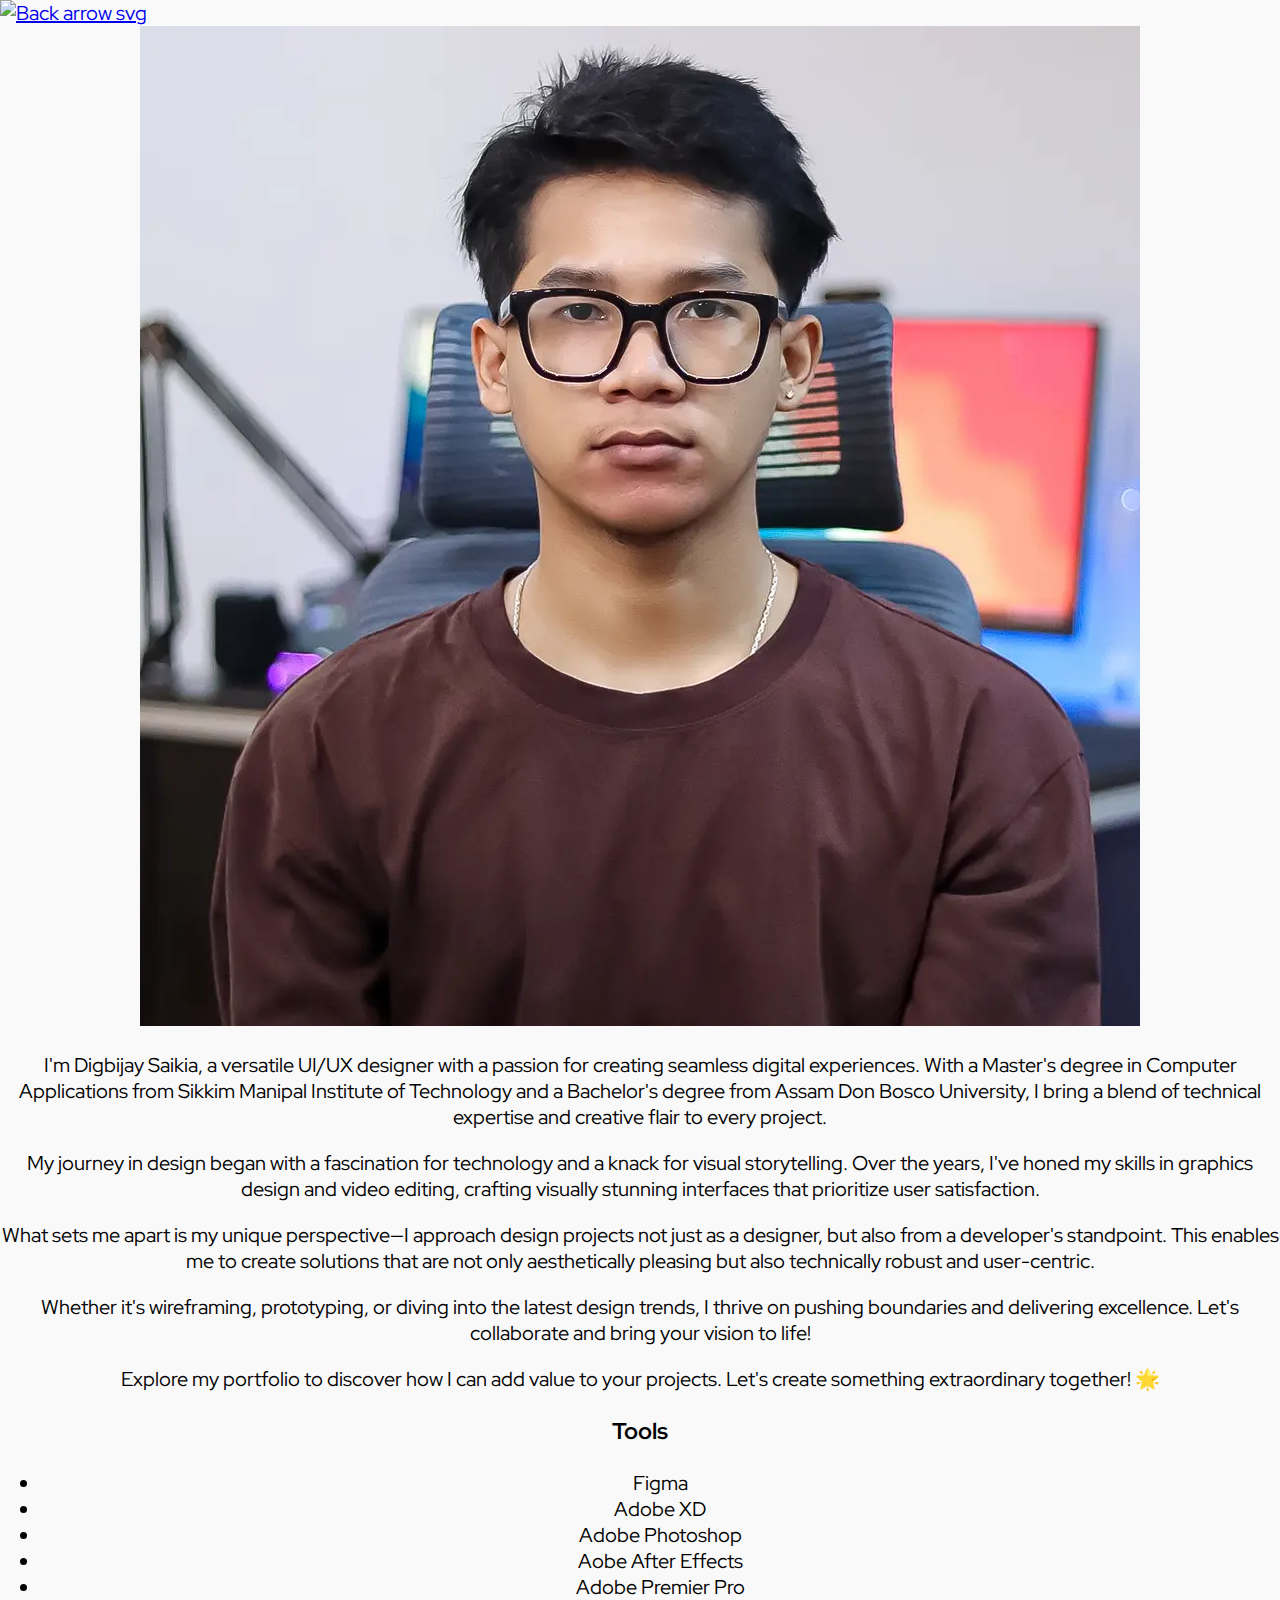
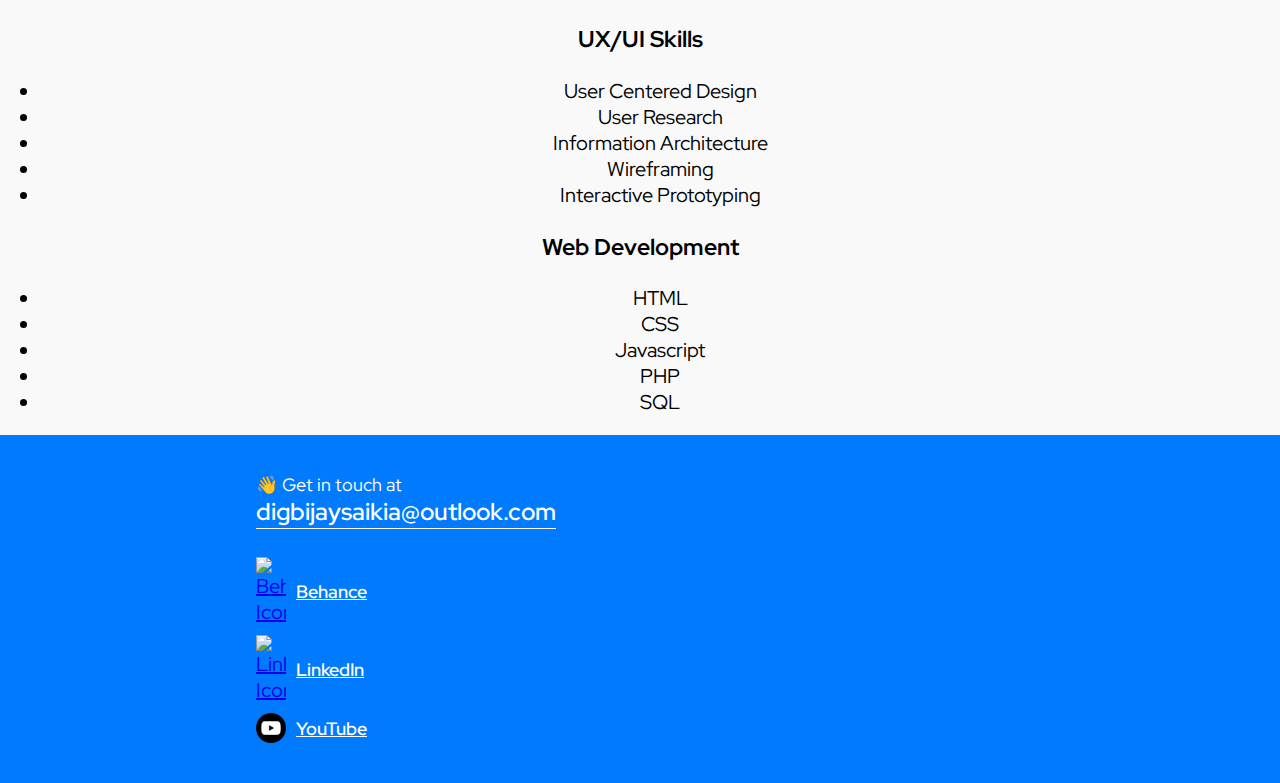
==== about.html @ 8d7de3a0 "profile update" ====
<!DOCTYPE html>
<html lang="en">
<head>
  <title>Digbijay Saikia</title>
  <meta name="description" content="Explore Digbijay Saikia's digital portfolio, a UI/UX designer with MCA, BCA degrees.">
  <meta charset="utf-8">
  <meta name="viewport" content="width=device-width, initial-scale=1.0">
  <meta property="og:image" content="img/meta-image-min.png">
  <link rel="icon" type="image/ico" href="icon.png" />
  <link rel="stylesheet" href="style.css">
  <link rel="preconnect" href="https://fonts.googleapis.com">
  <link rel="preconnect" href="https://fonts.gstatic.com" crossorigin>
  <link href="https://fonts.googleapis.com/css2?family=IBM+Plex+Mono:ital,wght@0,100;0,200;0,300;0,400;0,500;0,600;0,700;1,100;1,200;1,300;1,400;1,500;1,600;1,700&display=swap" rel="stylesheet">
  <link rel="preconnect" href="https://fonts.googleapis.com">
  <link rel="preconnect" href="https://fonts.gstatic.com" crossorigin>
  <link href="https://fonts.googleapis.com/css2?family=Red+Hat+Display:ital,wght@0,300..900;1,300..900&display=swap" rel="stylesheet">
</head>
<body>
    <div class="navbar">
        <!-- Back button -->
        <a class="back-btn" href="javascript:history.back()">
            <!-- You can use an icon for the back arrow here -->
            <img src="img/bak-arrow.svg" alt="Back arrow svg" class="back-arrow">
        </a>
    </div>
    <div align="center">
        <div class="about-me">
                    <div class="pic-container">
                        <img src="img/digbijay.webp" alt="Digbijay Photo" class="about-img">
                    </div>
                    <div class="about-text">
                        <p class="intro">I'm Digbijay Saikia, a versatile UI/UX designer with a passion for creating seamless digital experiences. With a Master's degree in Computer Applications from Sikkim Manipal Institute of Technology and a Bachelor's degree from Assam Don Bosco University, I bring a blend of technical expertise and creative flair to every project.</p>
                        <p class="intro">My journey in design began with a fascination for technology and a knack for visual storytelling. Over the years, I've honed my skills in graphics design and video editing, crafting visually stunning interfaces that prioritize user satisfaction.</p>
                        <p class="perspective">What sets me apart is my unique perspective—I approach design projects not just as a designer, but also from a developer's standpoint. This enables me to create solutions that are not only aesthetically pleasing but also technically robust and user-centric.</p>
                        <p class="thriving">Whether it's wireframing, prototyping, or diving into the latest design trends, I thrive on pushing boundaries and delivering excellence. Let's collaborate and bring your vision to life!</p>
                        <p class="explore">Explore my portfolio to discover how I can add value to your projects. Let's create something extraordinary together! 🌟</p>
                    </div>
                
        </div>
        
        <!-- Skills Section -->
        <div class="skills">
            <div class="skills-columns">
                <!-- Tools Column -->
                <div class="skills-column">
                    <h3>Tools</h3>
                    <ul>
                        <li>Figma</li>
                        <li>Adobe XD</li>
                        <li>Adobe Photoshop</li>
                        <li>Aobe After Effects</li>
                        <li>Adobe Premier Pro</li>
                        <!-- Add more tool skills as needed -->
                    </ul>
                </div>
                <!-- UX/UI Column -->
                <div class="skills-column">
                    <h3>UX/UI Skills</h3>
                    <ul>
                        <li>User Centered Design</li>
                        <li>User Research</li>
                        <li>Information Architecture</li>
                        <li>Wireframing</li>
                        <li>Interactive Prototyping</li>
                        <!-- Add more UX/UI skills as needed -->
                    </ul>
                </div>
                <!-- Coding Column -->
                <div class="skills-column">
                    <h3>Web Development</h3>
                    <ul>
                        <li>HTML</li>
                        <li>CSS</li>
                        <li>Javascript</li>
                        <li>PHP</li>
                        <li>SQL</li>
                        <!-- Add more coding skills as needed -->
                    </ul>
                </div>
            </div>
        </div>
        <!-- End of Skills Section -->

          <!-- Footer Section -->
            <footer class="footer" id="footer">
                <div class="footer-content">
                    <div class="getintouch">
                        <p class="footer-text">👋 Get in touch at</p>
                        <p class="footer-email">digbijaysaikia@outlook.com</p>
                    </div>
                    <div class="social-links">
                        <a href="https://www.behance.net/digbijaysaikia" target="_blank" class="social-link">
                            <img src="img/behance.png" alt="Behance Icon" class="footer-icon">
                            <span class="social-title">Behance</span>
                        </a>
                        <a href="https://www.linkedin.com/in/digbijay-saikia/" target="_blank" class="social-link">
                            <img src="img/linkedin.png" alt="LinkedIn Icon" class="footer-icon">
                            <span class="social-title">LinkedIn</span>
                        </a>
                        <a href="https://www.youtube.com/channel/UCapinH5QNPvmEkA_iqVVKfg" target="_blank" class="social-link">
                            <img src="img/youtube.png" alt="YouTube Icon" class="footer-icon">
                            <span class="social-title">YouTube</span>
                        </a>
                    </div>
                </div>
            </footer>
            <!-- End of Footer Section -->
    </div>   
</body>
</html>
---- style.css ----
body { 
  height: 100%;
  align-items: center;
  justify-content: center;
  margin: 0;
  background: #F9F9F9;
  font-size: 20px;
  font-family: "Red Hat Display", sans-serif;
  letter-spacing: 0px;
  cursor: url('img/custom-cursor.png'), auto;
}
.hello {
  font-family: "Red Hat Display", sans-serif;
  font-weight: 500;
  text-align: center;
  font-size: 58px;
  margin: 0;
  pointer-events: none;
  cursor: url('img/custom-cursor.png'), auto;
}
@media only screen and (max-width: 1024px) {
  .hello {
      font-size: 48px;
  }
}
@media only screen and (max-width: 470px) {
  .hello {
      font-size: 36px;
  }
}
.uiux {
  font-family: "Red Hat Display", sans-serif;
  text-align: center;
  font-size: 20px;
  color: #5B5B5B;
  margin-left: 20%;
  margin-right: 20%;
  margin-top: 10px;
  margin-bottom: 0;
}
@media only screen and (max-width: 1024px) {
  .uiux {
      font-size: 18px;
      margin-left: 8%;
      margin-right: 8%;
  }
}
@media only screen and (max-width: 470px) {
  .uiux {
      font-size: 18px;
      margin-left: 4%;
      margin-right: 4%;
  }
}

.dwnldbtn {
  display: flex;
  padding: 16.612px 20.764px;
  justify-content: center;
  align-items: center;
  gap: 8.306px;
  border-radius: 12px;
  background-color: #C8E2FF;
  font-family: "Red Hat Display", sans-serif;
  font-size: 1vw;
  font-weight: 500;
  text-decoration: none; /* Remove underline from the link */
  color: #007AFF;
  transition: background-color 0.3s ease, box-shadow 0.3s ease, transform 0.3s ease; /* Smooth transition for background, box-shadow, and scaling */
  box-shadow: 0 4px 8px rgba(0, 0, 0, 0); /* Initial box-shadow */
}

.dwnldbtn:hover {
  background-color: #A9D6FF; /* Lighter blue background on hover */
  box-shadow: 0 8px 16px rgba(0, 0, 0, 0.1); /* Add a subtle shadow on hover */
  transform: scale(1.02); /* Slightly scale up the button */
}

.dwnldbtn:active {
  background-color: #007AFF; /* Darker blue when the button is clicked */
  box-shadow: 0 2px 4px rgba(0, 0, 0, 0.1); /* Reduced shadow on click */
  transform: scale(0.95); /* Slightly scale down the button */
}
@media only screen and (max-width: 1024px) {
  .dwnldbtn {
      font-size: 2vw;
  }
}
@media only screen and (max-width: 470px) {
  .dwnldbtn {
      font-size: 4vw;
  }
}
.divbtn {
  height: fit-content;
  width: fit-content;
  padding: 20px;
}
.one-section {
  display: inline-flex;
  flex-direction: column;
  align-items: center;
  gap: 30px;
  padding-bottom: 20vh;
  padding-top: 30vh;
}
@media only screen and (max-width: 1024px) {
  .one-section {
    padding-bottom: 30px;
    padding-top: 12vh;
}
}
@media only screen and (max-width: 470px) {
  .one-section {
    padding-bottom: 30px;
    padding-top: 18vh;
}
}
.downloadsvg {
  width: 1.2vw;
  height: 1.2vw;
}
@media only screen and (max-width: 1024px) {
  .downloadsvg {
      width: 2.5vw;
      height: 2.5vw;
  }
}
@media only screen and (max-width: 470px) {
  .downloadsvg {
      width: 5vw;
      height: 5vw;
  }
}

.memoji-container {
  position: relative;
}

.quicknav-img {
  position: absolute;
  top: -110px; /* Adjust this value as needed */
  left: 20%;
  transform: translateX(-50%);
  z-index: 1; /* Ensure it's above the cartoon image */
}
.memoji-box
{
  display: flex;
  width: 140px;
  height: 140px;
  justify-content: center;
  align-items: center;
  border-radius: 104.952px;
  border: 10px solid #D3D3D3;
}

.cartoon-img {
  width: 83px;
  height: 111px;
  flex-shrink: 0;
}
/* Style for the qnav button */
.qnav {
  position: absolute;
  top: 0;
  right: 0;
  transform: translate(35%, -50%);
  width: 60px;
  height: 60px;
  cursor: pointer;
  border-radius: 50%;
  border: none; /* Remove the border */
  background: none; /* Remove any background */
  z-index: 10; /* Ensure it is above other elements */
}

/* Position the qnav and work buttons */
.qnav {
  position: absolute;
  top: 0;
  right: 0;
  transform: translate(35%, -50%);
  width: 60px;
  height: 60px;
  cursor: pointer;
  border-radius: 50%;
  border: none; /* Remove the border */
  background: none; /* Remove any background */
  z-index: 11; /* Ensure it is above other elements */
}

.work {
  display: flex;
  justify-content: center;
  align-items: center;
  position: absolute;
  top: 0;
  right: 0;
  transform: translate(35%, -50%); /* Adjusted transform */
  width: 60px;
  height: 60px;
  cursor: pointer;
  border-radius: 50%;
  border: none; /* Remove the border */
  background: none; /* Remove any background */
  z-index: 10; /* Ensure it is above other elements */
}

.about {
  display: flex;
  justify-content: center;
  align-items: center;
  position: absolute;
  top: 0;
  right: 0;
  transform: translate(35%, -50%); /* Adjusted transform */
  width: 60px;
  height: 60px;
  cursor: pointer;
  border-radius: 50%;
  border: none; /* Remove the border */
  background: none; /* Remove any background */
  z-index: 10; /* Ensure it is above other elements */
}

.education {
  display: flex;
  justify-content: center;
  align-items: center;
  position: absolute;
  top: 0;
  right: 0;
  transform: translate(35%, -50%); /* Adjusted transform */
  width: 60px;
  height: 60px;
  cursor: pointer;
  border-radius: 50%;
  border: none; /* Remove the border */
  background: none; /* Remove any background */
  z-index: 10; /* Ensure it is above other elements */
}

/* Position the SVG directly on top of the qnav button */
.qnav svg {
  position: absolute;
  top: 0;
  left: 0;
  width: 100%;
  height: 100%;
}

.about, .work, .education {
  display: flex;
  justify-content: center;
  align-items: center;
  position: absolute;
  top: 0;
  right: 0;
  transform: translate(35%, -50%);
  width: 60px;
  height: 60px;
  cursor: pointer;
  border-radius: 50%;
  border: none;
  background: none;
  z-index: 10;
  transition: transform 0.3s ease; /* Add transition for smooth animation */
}

.work img, .about img, .education img {
  border-radius: 50%;
  transition: transform 0.3s ease; /* Add transition for smooth animation */
}

.work:hover img, .about:hover img, .education:hover img {
  box-shadow: 0 0px 8px rgba(0, 0, 0, 0.1); /* Add a subtle shadow on hover */
  transform: scale(1.05); /* Scale up on hover */
}

.about.active {
  transform: translate(35px, -100px);
}

.work.active {
  transform: translate(90px, -50px);
}

.education.active {
  transform: translate(70px, 20px);
}


/* Original CSS styles for the profile section */
#profile {
  display: flex;
  justify-content: center;
  align-items: center;
  flex-direction: column;
  padding: 50px 0;
}

.section__pic-container {
  margin-bottom: 20px;
}

.section__pic-container img {
  width: 200px;
  height: 200px;
  border-radius: 50%;
  object-fit: cover;
}

.section__text {
  text-align: center;
}

.section__text__p1 {
  margin-bottom: 10px;
}

.title {
  margin: 0;
  font-size: 2.5rem;
}

.section__text__p2 {
  margin-top: 10px;
  margin-bottom: 20px;
}

.btn-container {
  margin-bottom: 20px;
}

.btn {
  padding: 10px 20px;
  margin: 0 10px;
  border: none;
  border-radius: 5px;
  cursor: pointer;
  font-size: 1rem;
}

.icon {
  width: 40px;
  height: 40px;
  margin: 0 10px;
  cursor: pointer;
}

/* Media queries for responsiveness */

/* For smaller screens */
@media only screen and (max-width: 768px) {
  .section__pic-container img {
    width: 150px;
    height: 150px;
  }

  .title {
    font-size: 2rem;
  }

  .btn {
    padding: 8px 16px;
    font-size: 0.9rem;
  }
}

/* For even smaller screens */
@media only screen and (max-width: 480px) {
  .section__pic-container img {
    width: 120px;
    height: 120px;
  }

  .title {
    font-size: 1.5rem;
  }

  .btn {
    padding: 6px 12px;
    font-size: 0.8rem;
  }
}

/* Projects Section */
.projects-section {
  text-align: center;
  padding-top: 30px;
  padding-bottom: 20vh;
  padding-left: 0;
  padding-right: 0;
}
@media only screen and (max-width: 1024px) {
  .projects-section{
    padding-bottom: 60px;
}
}
@media only screen and (max-width: 470px) {
  .projects-section {
    padding-bottom: 60px;
  }
}
.projects-section .recent {
  font-family: "Red Hat Display", sans-serif;
  font-weight: 400;
  text-align: center;
  font-size: 20px;
  color: #5B5B5B;
  margin-left: 20%;
  margin-right: 20%;
  margin-top: 10px;
  margin-bottom: 0;
}

.projects-section .myproject {
  font-family: "Red Hat Display", sans-serif;
  font-weight: 600;
  text-align: center;
  font-size: 48px;
  margin: 0;
  margin-top: 0px;
  pointer-events: none;
}

.projects-container {
  display: grid;
  grid-template-columns: repeat(2, minmax(300px, 1fr));
  gap: 40px;
  justify-content: center;
  align-items: center;
  margin: 0 auto;
  padding-top: 40px;
  margin-left: 20%;
  margin-right: 20%;
}


.project-card {
  background: none;
  overflow: hidden;
  max-width: 100%;
  text-align: left;
}

.project-img {
  width: 100%;
  height: auto;
}

.project-info {
  padding: 10px;
  padding-left: 0;
  padding-right: 0;
}

.project-info h3 {
  font-family: "Red Hat Display", sans-serif;
  font-size: 20px;
  font-weight: 500;
  margin: 0;
}

.project-details {
  display: flex;
  width: 100%;
  justify-content: space-between;
  align-items: center;
}

.project-details span {
  font-family: "Red Hat Display", sans-serif;
  font-size: 1.5vh;
  font-weight: 600;
  color: #000000;
}

.year,
.type {
  vertical-align: middle;
  padding: 6px 20px;
  justify-content: center;
  border-radius: 20px;
  border: 0.13em solid rgba(116, 126, 138, .7); 
  box-sizing: border-box;
}

@media only screen and (max-width: 1024px) {
  .projects-section .myproject {
    font-size: 36px;
  }
  .projects-section .recent {
    font-size: 18px;
    margin-left: 8%;
    margin-right: 8%;
  }
  .projects-container{
    grid-template-columns: repeat(2, minmax(300px, 1fr));
    margin-left: 4%;
    margin-right: 4%;
    padding-top: 30px;
  }
  .work:hover img, .about:hover img, .education:hover img {
    box-shadow: 0 0px 0px rgba(0, 0, 0, 0); /* reset */
    transform: scale(1.0); /* reset */
  }
  .project-details span {
    font-size: 13px;
  }
  .project-info h3 {
    font-family: "Red Hat Display", sans-serif;
    font-size: 18px;
    margin: 0;
  }
}

@media only screen and (max-width: 470px) {
  .projects-section .myproject {
    font-size: 32px;
  }
  .projects-section .recent {
    font-size: 18px;
    margin-left: 16px;
    margin-right: 16px;
  }
  .projects-container{
    grid-template-columns: repeat(auto-fit, minmax(300px, 1fr));
    margin-left: 4%;
    margin-right: 4%;
    padding-top: 30px;
  }
  .work:hover img, .about:hover img, .education:hover img {
    box-shadow: 0 0px 0px rgba(0, 0, 0, 0); /* reset */
    transform: scale(1.0); /* reset */
  }
  .project-details span {
    font-size: 10px;
  }
  .project-info h3 {
    font-size: 18px;
  }
}


/* Contact Me Section */
.contact-me {
  text-align: center;
  padding-top: 5%;
}

.contact-me .recent {
  font-family: "Red Hat Display", sans-serif;
  font-weight: 400;
  text-align: center;
  font-size: 20px;
  color: #5B5B5B;
  margin-left: 20%;
  margin-right: 20%;
  margin-top: 10px;
  margin-bottom: 0;
}

.contact-me .myproject {
  font-family: "Red Hat Display", sans-serif;
  font-weight: 600;
  text-align: center;
  font-size: 48px;
  margin: 0;
  margin-top: 0px;
  pointer-events: none;
}


/* Footer Section */
.footer {
  background-color: #007AFF;
  color: #ffffff;
  padding: 20px 0;
  margin-top: 0; /* Changed margin-top to 0 */
  text-align: left;
}

.footer-content {
  display: flex;
  flex-direction: column;
  align-items: flex-start;
  margin-left: 20%;
  margin-right: 20%; /* Added margin-right to create space on both sides */
}

@media only screen and (max-width: 1024px) {
  .footer-content{
    margin-left: 4%;
    margin-right: 4%;
}
}
@media only screen and (max-width: 470px) {
  .footer-content{
    margin-left: 4%;
    margin-right: 4%;
  }
}

.footer-text {
  margin-bottom: 0px;
  font-size: 18px;
  font-weight: 400;
}

.footer-email {
  margin-bottom: 30px;
  margin-top: 0;
  font-size: 24px;
  font-weight: 600;
  text-decoration: underline;
  text-decoration-thickness: 1px; /* Adjust the thickness of the underline */
  text-underline-offset: 8px; /* Create a gap between text and underline */
}

.social-links {
  display: flex;
  flex-direction: column;
  margin-bottom: 10px;
}

.social-link {
  display: flex;
  align-items: center;
  margin-bottom: 10px;
}

.footer-icon {
  width: 30px;
  margin-right: 10px;
}

.social-title {
  color: white;
  font-size: 18px;
  font-weight: 600;
  text-decoration: underline;
}

@media only screen and (max-width: 1024px) {
  .social-title{
    font-size: 16px;
}
.footer-text {
  font-size: 16px;
}
}
@media only screen and (max-width: 470px) {
  .social-title{
    font-size: 16px;
  }
  .footer-text {
    font-size: 16px;
  }
}
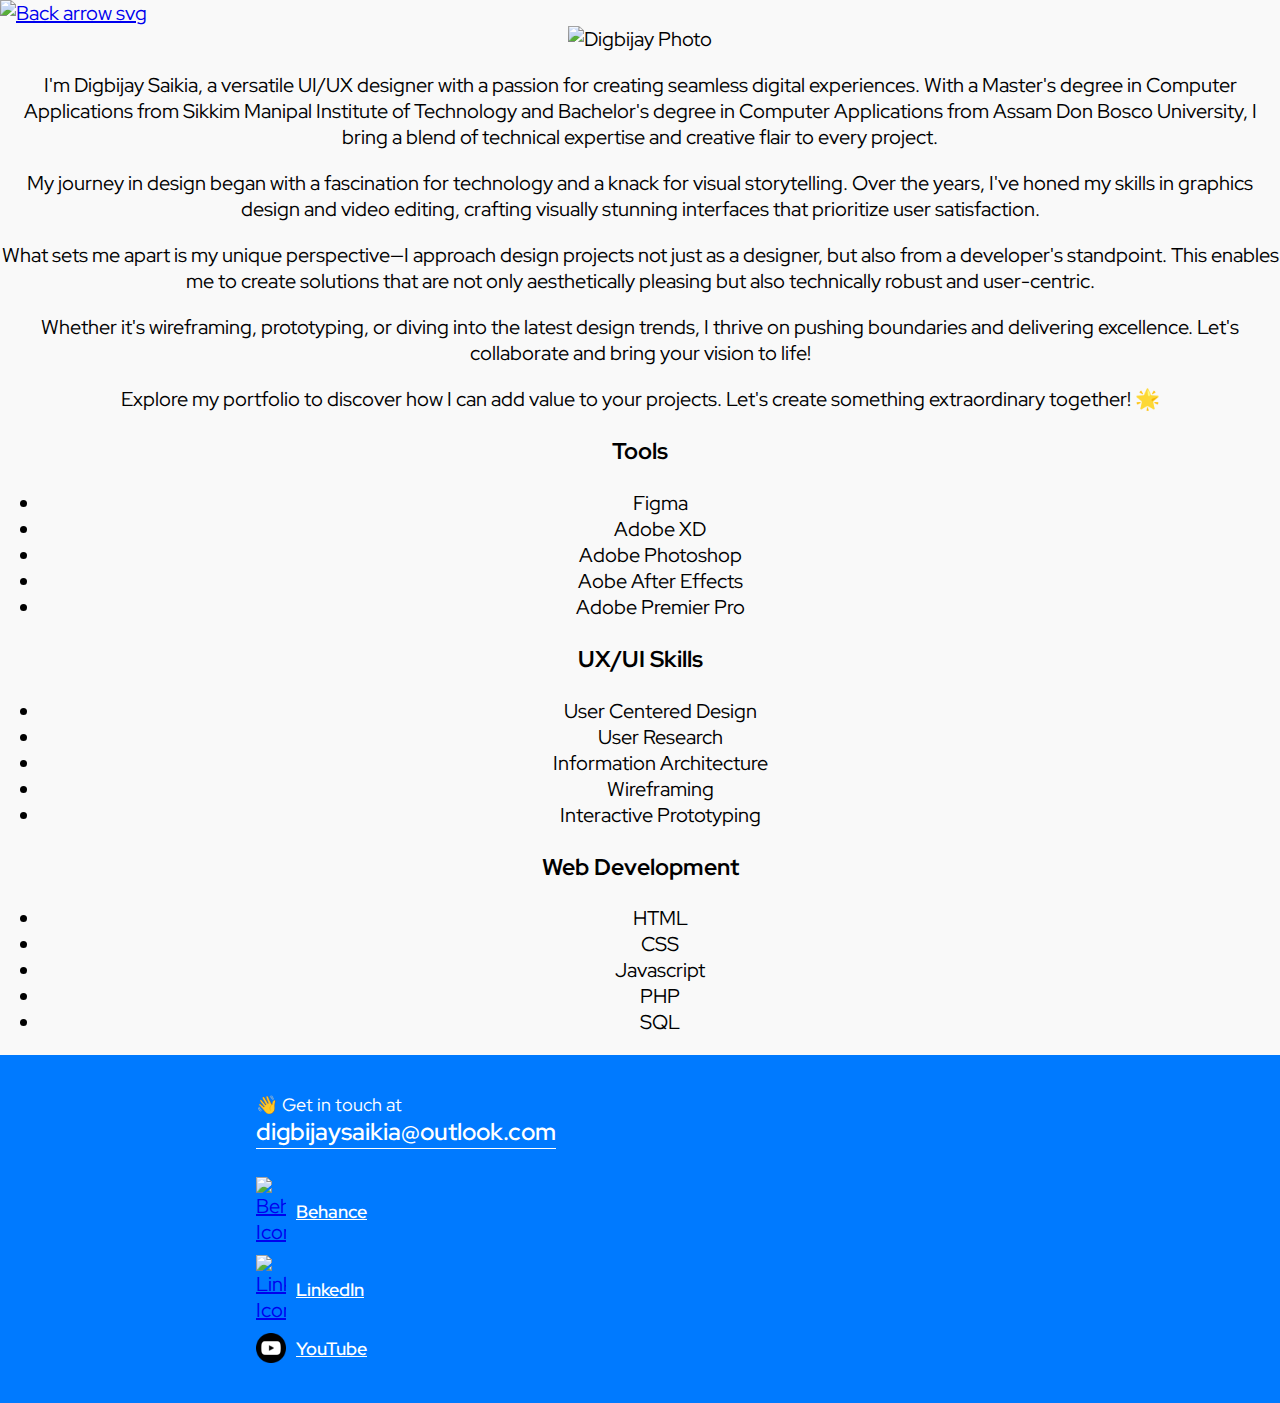
==== commit 9c78dc5a: "title update" ====
--- a/about.html
+++ b/about.html
@@ -1,7 +1,7 @@
 <!DOCTYPE html>
 <html lang="en">
 <head>
-  <title>Digbijay Saikia</title>
+  <title>About Digbijay Saikia - UI/UX Designer</title>
   <meta name="description" content="Explore Digbijay Saikia's digital portfolio, a UI/UX designer with MCA, BCA degrees.">
   <meta charset="utf-8">
   <meta name="viewport" content="width=device-width, initial-scale=1.0">
@@ -18,7 +18,7 @@
 <body>
     <div class="navbar">
         <!-- Back button -->
-        <a class="back-btn" href="javascript:history.back()">
+        <a class="back-btn" href="index.html">
             <!-- You can use an icon for the back arrow here -->
             <img src="img/bak-arrow.svg" alt="Back arrow svg" class="back-arrow">
         </a>
@@ -26,10 +26,10 @@
     <div align="center">
         <div class="about-me">
                     <div class="pic-container">
-                        <img src="img/digbijay.webp" alt="Digbijay Photo" class="about-img">
+                        <img src="img/digbijay.jpg" alt="Digbijay Photo" class="about-img">
                     </div>
                     <div class="about-text">
-                        <p class="intro">I'm Digbijay Saikia, a versatile UI/UX designer with a passion for creating seamless digital experiences. With a Master's degree in Computer Applications from Sikkim Manipal Institute of Technology and a Bachelor's degree from Assam Don Bosco University, I bring a blend of technical expertise and creative flair to every project.</p>
+                        <p class="intro">I'm Digbijay Saikia, a versatile UI/UX designer with a passion for creating seamless digital experiences. With a Master's degree in Computer Applications from Sikkim Manipal Institute of Technology and Bachelor's degree in Computer Applications from Assam Don Bosco University, I bring a blend of technical expertise and creative flair to every project.</p>
                         <p class="intro">My journey in design began with a fascination for technology and a knack for visual storytelling. Over the years, I've honed my skills in graphics design and video editing, crafting visually stunning interfaces that prioritize user satisfaction.</p>
                         <p class="perspective">What sets me apart is my unique perspective—I approach design projects not just as a designer, but also from a developer's standpoint. This enables me to create solutions that are not only aesthetically pleasing but also technically robust and user-centric.</p>
                         <p class="thriving">Whether it's wireframing, prototyping, or diving into the latest design trends, I thrive on pushing boundaries and delivering excellence. Let's collaborate and bring your vision to life!</p>
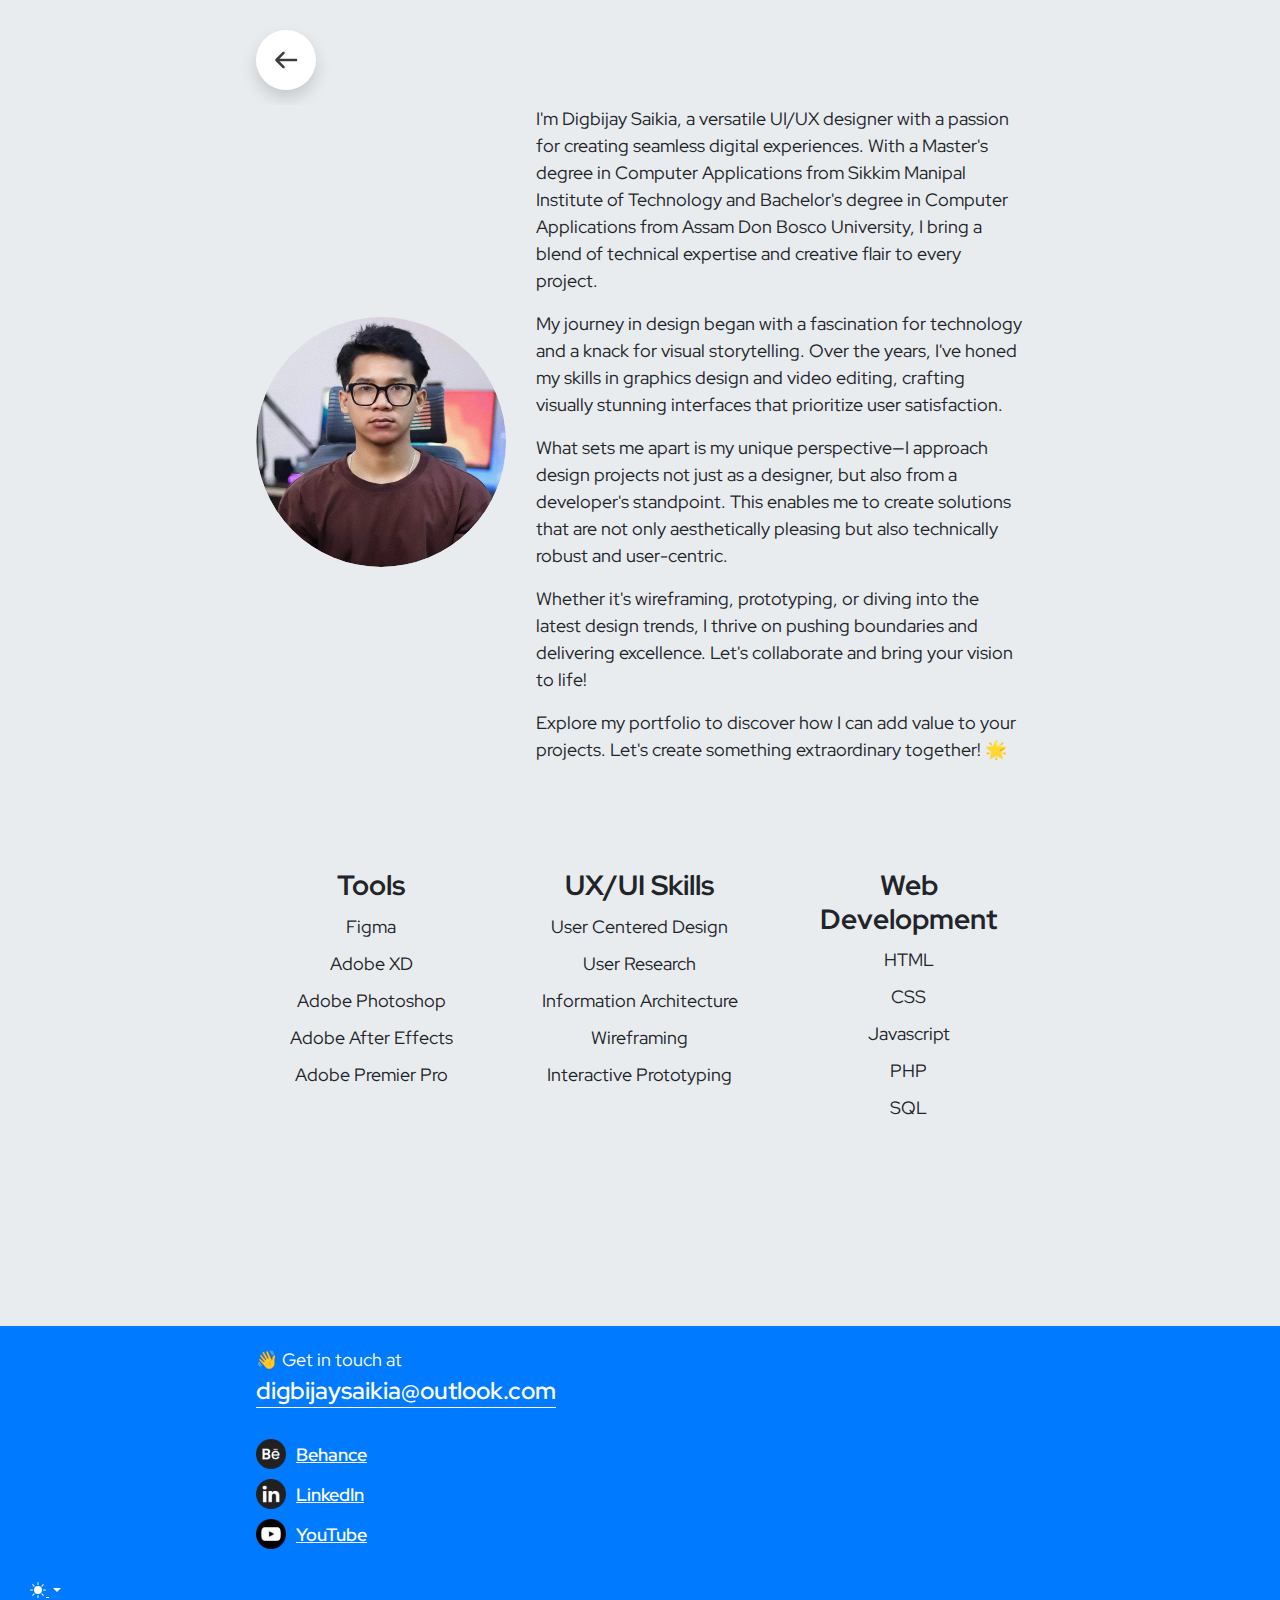
==== commit a90d419e: "Add files via upload" ====
--- a/about.html
+++ b/about.html
@@ -1,110 +1,204 @@
 <!DOCTYPE html>
-<html lang="en">
-<head>
-  <title>About Digbijay Saikia - UI/UX Designer</title>
-  <meta name="description" content="Explore Digbijay Saikia's digital portfolio, a UI/UX designer with MCA, BCA degrees.">
-  <meta charset="utf-8">
-  <meta name="viewport" content="width=device-width, initial-scale=1.0">
-  <meta property="og:image" content="img/meta-image-min.png">
-  <link rel="icon" type="image/ico" href="icon.png" />
-  <link rel="stylesheet" href="style.css">
-  <link rel="preconnect" href="https://fonts.googleapis.com">
-  <link rel="preconnect" href="https://fonts.gstatic.com" crossorigin>
-  <link href="https://fonts.googleapis.com/css2?family=IBM+Plex+Mono:ital,wght@0,100;0,200;0,300;0,400;0,500;0,600;0,700;1,100;1,200;1,300;1,400;1,500;1,600;1,700&display=swap" rel="stylesheet">
-  <link rel="preconnect" href="https://fonts.googleapis.com">
-  <link rel="preconnect" href="https://fonts.gstatic.com" crossorigin>
-  <link href="https://fonts.googleapis.com/css2?family=Red+Hat+Display:ital,wght@0,300..900;1,300..900&display=swap" rel="stylesheet">
-</head>
-<body>
-    <div class="navbar">
-        <!-- Back button -->
-        <a class="back-btn" href="index.html">
-            <!-- You can use an icon for the back arrow here -->
-            <img src="img/bak-arrow.svg" alt="Back arrow svg" class="back-arrow">
-        </a>
-    </div>
-    <div align="center">
-        <div class="about-me">
-                    <div class="pic-container">
-                        <img src="img/digbijay.jpg" alt="Digbijay Photo" class="about-img">
-                    </div>
-                    <div class="about-text">
-                        <p class="intro">I'm Digbijay Saikia, a versatile UI/UX designer with a passion for creating seamless digital experiences. With a Master's degree in Computer Applications from Sikkim Manipal Institute of Technology and Bachelor's degree in Computer Applications from Assam Don Bosco University, I bring a blend of technical expertise and creative flair to every project.</p>
-                        <p class="intro">My journey in design began with a fascination for technology and a knack for visual storytelling. Over the years, I've honed my skills in graphics design and video editing, crafting visually stunning interfaces that prioritize user satisfaction.</p>
-                        <p class="perspective">What sets me apart is my unique perspective—I approach design projects not just as a designer, but also from a developer's standpoint. This enables me to create solutions that are not only aesthetically pleasing but also technically robust and user-centric.</p>
-                        <p class="thriving">Whether it's wireframing, prototyping, or diving into the latest design trends, I thrive on pushing boundaries and delivering excellence. Let's collaborate and bring your vision to life!</p>
-                        <p class="explore">Explore my portfolio to discover how I can add value to your projects. Let's create something extraordinary together! 🌟</p>
-                    </div>
-                
+<html data-bs-theme="auto" lang="en">
+    <head>
+        <meta charset="utf-8">
+        <meta name="viewport" content="width=device-width, initial-scale=1.0, shrink-to-fit=no">
+        <title>About Me - Digbijay Saikia</title>
+        <!-- Set cache-control headers for HTML assets -->
+        <meta http-equiv="Cache-Control" content="max-age=604800, must-revalidate">
+<meta http-equiv="Pragma" content="cache">
+<meta http-equiv="Expires" content="604800">
+        <link rel="canonical" href="https://digbijaysaikia.in/about.html">
+        <meta property="og:url" content="https://digbijaysaikia.in/about.html">
+        <meta property="og:type" content="website">
+        <meta property="og:image" content="https://digbijaysaikia.in/assets/img/meta-image-min.webp">
+        <meta name="description" content="I'm Digbijay Saikia, a versatile UI/UX designer with a passion for creating seamless digital experiences. With a Master's degree in Computer Applications from Sikkim Manipal Institute of Technology and Bachelor's degree in Computer Applications from Assam Don Bosco University, I bring a blend of technical expertise and creative flair to every project.">
+        <script>
+        (function() {
+
+            // JavaScript snippet handling Dark/Light mode switching
+
+            const getStoredTheme = () => localStorage.getItem('theme');
+            const setStoredTheme = theme => localStorage.setItem('theme', theme);
+            const forcedTheme = document.documentElement.getAttribute('data-bss-forced-theme');
+
+            const getPreferredTheme = () => {
+
+                if (forcedTheme) return forcedTheme;
+
+                const storedTheme = getStoredTheme();
+                if (storedTheme) {
+                    return storedTheme;
+                }
+
+                const pageTheme = document.documentElement.getAttribute('data-bs-theme');
+
+                if (pageTheme) {
+                    return pageTheme;
+                }
+
+                return window.matchMedia('(prefers-color-scheme: dark)').matches ? 'dark' : 'light';
+            }
+
+            const setTheme = theme => {
+                if (theme === 'auto' && window.matchMedia('(prefers-color-scheme: dark)').matches) {
+                    document.documentElement.setAttribute('data-bs-theme', 'dark');
+                } else {
+                    document.documentElement.setAttribute('data-bs-theme', theme);
+                }
+            }
+
+            setTheme(getPreferredTheme());
+
+            const showActiveTheme = (theme, focus = false) => {
+                const themeSwitchers = [].slice.call(document.querySelectorAll('.theme-switcher'));
+
+                if (!themeSwitchers.length) return;
+
+                document.querySelectorAll('[data-bs-theme-value]').forEach(element => {
+                    element.classList.remove('active');
+                    element.setAttribute('aria-pressed', 'false');
+                });
+
+                for (const themeSwitcher of themeSwitchers) {
+
+                    const btnToActivate = themeSwitcher.querySelector('[data-bs-theme-value="' + theme + '"]');
+
+                    if (btnToActivate) {
+                        btnToActivate.classList.add('active');
+                        btnToActivate.setAttribute('aria-pressed', 'true');
+                    }
+                }
+            }
+
+            window.matchMedia('(prefers-color-scheme: dark)').addEventListener('change', () => {
+                const storedTheme = getStoredTheme();
+                if (storedTheme !== 'light' && storedTheme !== 'dark') {
+                    setTheme(getPreferredTheme());
+                }
+            });
+
+            window.addEventListener('DOMContentLoaded', () => {
+                showActiveTheme(getPreferredTheme());
+
+                document.querySelectorAll('[data-bs-theme-value]')
+                    .forEach(toggle => {
+                        toggle.addEventListener('click', (e) => {
+                            e.preventDefault();
+                            const theme = toggle.getAttribute('data-bs-theme-value');
+                            setStoredTheme(theme);
+                            setTheme(theme);
+                            showActiveTheme(theme);
+                        })
+                    })
+            });
+        })();
+    </script>
+        <link rel="apple-touch-icon" type="image/png" sizes="180x180" href="assets/img/apple-touch-icon.png">
+        <link rel="icon" type="image/png" sizes="16x16" href="assets/img/favicon-16x16.png">
+        <link rel="icon" type="image/png" sizes="16x16" href="assets/img/favicon-16x16-dark.png" media="(prefers-color-scheme: dark)">
+        <link rel="icon" type="image/png" sizes="32x32" href="assets/img/favicon-32x32.png">
+        <link rel="icon" type="image/png" sizes="32x32" href="assets/img/favicon-dark-32x32.png" media="(prefers-color-scheme: dark)">
+        <link rel="icon" type="image/png" sizes="180x180" href="assets/img/apple-touch-icon.png">
+        <link rel="icon" type="image/png" sizes="192x192" href="assets/img/android-chrome-192x192.png">
+        <link rel="icon" type="image/png" sizes="512x512" href="assets/img/android-chrome-512x512.png">
+        <link rel="stylesheet" href="https://cdn.jsdelivr.net/npm/bootstrap@5.3.2/dist/css/bootstrap.min.css">
+        <link rel="manifest" href="manifest.json" crossorigin="use-credentials">
+        <link rel="stylesheet" href="https://fonts.googleapis.com/css2?family=IBM+Plex+Mono:ital,wght@0,100;0,200;0,300;0,400;0,500;0,600;0,700;1,100;1,200;1,300;1,400;1,500;1,600;1,700&amp;display=swap">
+        <link rel="stylesheet" href="https://fonts.googleapis.com/css2?family=Red+Hat+Display:ital,wght@0,300..900;1,300..900&amp;display=swap">
+        <link rel="stylesheet" href="https://use.fontawesome.com/releases/v5.12.0/css/all.css">
+        <link rel="stylesheet" href="assets/css/styles.min.css">
+    </head>
+    <body>
+        <div class="navbar" style="background: var(--bs-secondary-bg);">
+            <a class="back-btn shadow" href="./index.html"><img src="assets/img/bak-arrow.svg" alt="Back arrow svg" class="back-arrow"></a>
         </div>
-        
-        <!-- Skills Section -->
-        <div class="skills">
-            <div class="skills-columns">
-                <!-- Tools Column -->
-                <div class="skills-column">
-                    <h3>Tools</h3>
-                    <ul>
-                        <li>Figma</li>
-                        <li>Adobe XD</li>
-                        <li>Adobe Photoshop</li>
-                        <li>Aobe After Effects</li>
-                        <li>Adobe Premier Pro</li>
-                        <!-- Add more tool skills as needed -->
-                    </ul>
-                </div>
-                <!-- UX/UI Column -->
-                <div class="skills-column">
-                    <h3>UX/UI Skills</h3>
-                    <ul>
-                        <li>User Centered Design</li>
-                        <li>User Research</li>
-                        <li>Information Architecture</li>
-                        <li>Wireframing</li>
-                        <li>Interactive Prototyping</li>
-                        <!-- Add more UX/UI skills as needed -->
-                    </ul>
-                </div>
-                <!-- Coding Column -->
-                <div class="skills-column">
-                    <h3>Web Development</h3>
-                    <ul>
-                        <li>HTML</li>
-                        <li>CSS</li>
-                        <li>Javascript</li>
-                        <li>PHP</li>
-                        <li>SQL</li>
-                        <!-- Add more coding skills as needed -->
-                    </ul>
+        <div align="center" style="background: var(--bs-secondary-bg);">
+            <div class="about-me" style="background: var(--bs-secondary-bg);">
+                <div class="pic-container">
+                    <img src="assets/img/digbijay.webp" alt="Digbijay Photo" class="about-img placeholder-wave shadow-lg" loading="lazy">
+                </div>
+                <div class="about-text">
+                    <p class="intro" style="color: var(--bs-body-color);">I'm Digbijay Saikia, a versatile UI/UX designer with a passion for creating seamless digital experiences. With a Master's degree in Computer Applications from Sikkim Manipal Institute of Technology and Bachelor's degree in Computer Applications from Assam Don Bosco University, I bring a blend of technical expertise and creative flair to every project.</p>
+                    <p class="intro" style="color: var(--bs-body-color);">My journey in design began with a fascination for technology and a knack for visual storytelling. Over the years, I've honed my skills in graphics design and video editing, crafting visually stunning interfaces that prioritize user satisfaction.</p>
+                    <p class="perspective" style="color: var(--bs-body-color);">What sets me apart is my unique perspective—I approach design projects not just as a designer, but also from a developer's standpoint. This enables me to create solutions that are not only aesthetically pleasing but also technically robust and user-centric.</p>
+                    <p class="thriving" style="color: var(--bs-body-color);">Whether it's wireframing, prototyping, or diving into the latest design trends, I thrive on pushing boundaries and delivering excellence. Let's collaborate and bring your vision to life!</p>
+                    <p class="explore" style="color: var(--bs-body-color);">Explore my portfolio to discover how I can add value to your projects. Let's create something extraordinary together! 🌟</p>
                 </div>
             </div>
-        </div>
-        <!-- End of Skills Section -->
-
-          <!-- Footer Section -->
-            <footer class="footer" id="footer">
+            <div class="skills">
+                <div class="skills-columns">
+                    <div class="skills-column">
+                        <h3>Tools</h3>
+                        <ul>
+                            <li style="color: var(--bs-body-color);">Figma</li>
+                            <li style="color: var(--bs-body-color);">Adobe XD</li>
+                            <li style="color: var(--bs-body-color);">Adobe Photoshop</li>
+                            <li style="color: var(--bs-body-color);">Adobe After Effects</li>
+                            <li style="color: var(--bs-body-color);">Adobe Premier Pro</li>
+                        </ul>
+                    </div>
+                    <div class="skills-column">
+                        <h3>UX/UI Skills</h3>
+                        <ul>
+                            <li style="color: var(--bs-body-color);">User Centered Design</li>
+                            <li style="color: var(--bs-body-color);">User Research</li>
+                            <li style="color: var(--bs-body-color);">Information Architecture</li>
+                            <li style="color: var(--bs-body-color);">Wireframing</li>
+                            <li style="color: var(--bs-body-color);">Interactive Prototyping</li>
+                        </ul>
+                    </div>
+                    <div class="skills-column">
+                        <h3>Web Development</h3>
+                        <ul>
+                            <li style="color: var(--bs-body-color);">HTML</li>
+                            <li style="color: var(--bs-body-color);">CSS</li>
+                            <li style="color: var(--bs-body-color);">Javascript</li>
+                            <li style="color: var(--bs-body-color);">PHP</li>
+                            <li style="color: var(--bs-body-color);">SQL</li>
+                        </ul>
+                    </div>
+                </div>
+            </div>
+            <footer id="footer" class="footer">
                 <div class="footer-content">
                     <div class="getintouch">
-                        <p class="footer-text">👋 Get in touch at</p>
+                        <p class="footer-text"><span class="tilt-shake">👋</span> Get in touch at</p>
                         <p class="footer-email">digbijaysaikia@outlook.com</p>
                     </div>
                     <div class="social-links">
-                        <a href="https://www.behance.net/digbijaysaikia" target="_blank" class="social-link">
-                            <img src="img/behance.png" alt="Behance Icon" class="footer-icon">
-                            <span class="social-title">Behance</span>
-                        </a>
-                        <a href="https://www.linkedin.com/in/digbijay-saikia/" target="_blank" class="social-link">
-                            <img src="img/linkedin.png" alt="LinkedIn Icon" class="footer-icon">
-                            <span class="social-title">LinkedIn</span>
-                        </a>
-                        <a href="https://www.youtube.com/channel/UCapinH5QNPvmEkA_iqVVKfg" target="_blank" class="social-link">
-                            <img src="img/youtube.png" alt="YouTube Icon" class="footer-icon">
-                            <span class="social-title">YouTube</span>
-                        </a>
-                    </div>
-                </div>
+                        <a class="social-link" href="https://www.behance.net/digbijaysaikia" target="_blank"><img class="footer-icon" src="assets/img/behance.png" alt="Behance Icon"><span class="social-title">Behance</span></a>
+                        <a class="social-link" href="https://www.linkedin.com/in/digbijay-saikia/" target="_blank"><img class="footer-icon" src="assets/img/linkedin.png" alt="LinkedIn Icon"><span class="social-title">LinkedIn</span></a>
+                        <a class="social-link" href="https://www.youtube.com/channel/UCapinH5QNPvmEkA_iqVVKfg" target="_blank"><img class="footer-icon" src="assets/img/youtube.png" alt="YouTube Icon"><span class="social-title">YouTube</span></a>
+                    </div>
+                </div>
+                <div class="theme-switcher dropdown">
+                    <button class="btn btn-link dropdown-toggle" aria-expanded="false" data-bs-toggle="dropdown" style="color:var(--bs-body-bg);" type="button">
+                        <svg class="bi bi-sun-fill mb-1" fill="currentColor" height="1em" viewbox="0 0 16 16" width="1em" xmlns="http://www.w3.org/2000/svg">
+                            <path d="M8 12a4 4 0 1 0 0-8 4 4 0 0 0 0 8M8 0a.5.5 0 0 1 .5.5v2a.5.5 0 0 1-1 0v-2A.5.5 0 0 1 8 0m0 13a.5.5 0 0 1 .5.5v2a.5.5 0 0 1-1 0v-2A.5.5 0 0 1 8 13m8-5a.5.5 0 0 1-.5.5h-2a.5.5 0 0 1 0-1h2a.5.5 0 0 1 .5.5M3 8a.5.5 0 0 1-.5.5h-2a.5.5 0 0 1 0-1h2A.5.5 0 0 1 3 8m10.657-5.657a.5.5 0 0 1 0 .707l-1.414 1.415a.5.5 0 1 1-.707-.708l1.414-1.414a.5.5 0 0 1 .707 0m-9.193 9.193a.5.5 0 0 1 0 .707L3.05 13.657a.5.5 0 0 1-.707-.707l1.414-1.414a.5.5 0 0 1 .707 0zm9.193 2.121a.5.5 0 0 1-.707 0l-1.414-1.414a.5.5 0 0 1 .707-.707l1.414 1.414a.5.5 0 0 1 0 .707M4.464 4.465a.5.5 0 0 1-.707 0L2.343 3.05a.5.5 0 1 1 .707-.707l1.414 1.414a.5.5 0 0 1 0 .708z"></path>
+                        </svg>
+                    </button>
+                    <div class="dropdown-menu">
+                        <a class="dropdown-item d-flex align-items-center" data-bs-theme-value="light" href="#"><svg class="bi bi-sun-fill opacity-50 me-2" fill="currentColor" height="1em" viewbox="0 0 16 16" width="1em" xmlns="http://www.w3.org/2000/svg">
+                                <path d="M8 12a4 4 0 1 0 0-8 4 4 0 0 0 0 8M8 0a.5.5 0 0 1 .5.5v2a.5.5 0 0 1-1 0v-2A.5.5 0 0 1 8 0m0 13a.5.5 0 0 1 .5.5v2a.5.5 0 0 1-1 0v-2A.5.5 0 0 1 8 13m8-5a.5.5 0 0 1-.5.5h-2a.5.5 0 0 1 0-1h2a.5.5 0 0 1 .5.5M3 8a.5.5 0 0 1-.5.5h-2a.5.5 0 0 1 0-1h2A.5.5 0 0 1 3 8m10.657-5.657a.5.5 0 0 1 0 .707l-1.414 1.415a.5.5 0 1 1-.707-.708l1.414-1.414a.5.5 0 0 1 .707 0m-9.193 9.193a.5.5 0 0 1 0 .707L3.05 13.657a.5.5 0 0 1-.707-.707l1.414-1.414a.5.5 0 0 1 .707 0zm9.193 2.121a.5.5 0 0 1-.707 0l-1.414-1.414a.5.5 0 0 1 .707-.707l1.414 1.414a.5.5 0 0 1 0 .707M4.464 4.465a.5.5 0 0 1-.707 0L2.343 3.05a.5.5 0 1 1 .707-.707l1.414 1.414a.5.5 0 0 1 0 .708z"></path>
+                            </svg>Light</a>
+                        <a class="dropdown-item d-flex align-items-center" data-bs-theme-value="dark" href="#"><svg class="bi bi-moon-stars-fill opacity-50 me-2" fill="currentColor" height="1em" viewbox="0 0 16 16" width="1em" xmlns="http://www.w3.org/2000/svg">
+                                <path d="M6 .278a.768.768 0 0 1 .08.858 7.208 7.208 0 0 0-.878 3.46c0 4.021 3.278 7.277 7.318 7.277.527 0 1.04-.055 1.533-.16a.787.787 0 0 1 .81.316.733.733 0 0 1-.031.893A8.349 8.349 0 0 1 8.344 16C3.734 16 0 12.286 0 7.71 0 4.266 2.114 1.312 5.124.06A.752.752 0 0 1 6 .278"></path>
+                                <path d="M10.794 3.148a.217.217 0 0 1 .412 0l.387 1.162c.173.518.579.924 1.097 1.097l1.162.387a.217.217 0 0 1 0 .412l-1.162.387a1.734 1.734 0 0 0-1.097 1.097l-.387 1.162a.217.217 0 0 1-.412 0l-.387-1.162A1.734 1.734 0 0 0 9.31 6.593l-1.162-.387a.217.217 0 0 1 0-.412l1.162-.387a1.734 1.734 0 0 0 1.097-1.097l.387-1.162zM13.863.099a.145.145 0 0 1 .274 0l.258.774c.115.346.386.617.732.732l.774.258a.145.145 0 0 1 0 .274l-.774.258a1.156 1.156 0 0 0-.732.732l-.258.774a.145.145 0 0 1-.274 0l-.258-.774a1.156 1.156 0 0 0-.732-.732l-.774-.258a.145.145 0 0 1 0-.274l.774-.258c.346-.115.617-.386.732-.732L13.863.1z"></path>
+                            </svg>Dark</a>
+                        <a class="dropdown-item d-flex align-items-center" data-bs-theme-value="auto" href="#"><svg class="bi bi-circle-half opacity-50 me-2" fill="currentColor" height="1em" viewbox="0 0 16 16" width="1em" xmlns="http://www.w3.org/2000/svg">
+                                <path d="M8 15A7 7 0 1 0 8 1zm0 1A8 8 0 1 1 8 0a8 8 0 0 1 0 16"></path>
+                            </svg>Auto</a>
+                    </div>
+                </div>
+                <button class="btn btn-dark btn-sm btn-floating btn-lg" id="btn-back-to-top" type="button" style="border-radius:360px;">
+                    <i class="fas fa-arrow-up"></i>
+                </button>
             </footer>
-            <!-- End of Footer Section -->
-    </div>   
-</body>
+        </div>
+        <script src="https://cdnjs.cloudflare.com/ajax/libs/jquery/3.7.0/jquery.min.js"></script>
+        <script src="https://cdn.jsdelivr.net/npm/bootstrap@5.3.2/dist/js/bootstrap.bundle.min.js"></script>
+        <script src="assets/js/script.min.js"></script>
+        <script src="//instant.page/5.2.0" type="module" integrity="sha384-jnZyxPjiipYXnSU0ygqeac2q7CVYMbh84q0uHVRRxEtvFPiQYbXWUorga2aqZJ0z"></script>
+    </body>
 </html>
--- a/assets/css/styles.min.css
+++ b/assets/css/styles.min.css
@@ -0,0 +1 @@
+html{height:100%}body{height:100%;align-items:center;justify-content:center;margin:0;background:#f4f4f4;font-size:20px;font-family:"Red Hat Display",sans-serif;letter-spacing:0}.hello{font-family:"Red Hat Display",sans-serif;font-weight:500;text-align:center;font-size:58px;margin:0;pointer-events:none}.uiux{font-family:"Red Hat Display",sans-serif;text-align:center;font-size:20px;color:#5b5b5b;margin:10px 20% 0}.dwnldbtn{cursor:pointer;display:flex;padding:16.612px 20.764px;justify-content:center;align-items:center;gap:8.306px;border-radius:12px;background-color:#c8e2ff;font-family:"Red Hat Display",sans-serif;font-size:1vw;font-weight:500;text-decoration:none;color:#007aff;transition:background-color .3s,box-shadow .3s,transform .3s;box-shadow:0 4px 8px transparent}.dwnldbtn:hover{background-color:#a9d6ff;box-shadow:0 8px 16px rgba(0,0,0,.1);transform:scale(1.02)}.dwnldbtn:active{background-color:#007aff;box-shadow:0 2px 4px rgba(0,0,0,.1);transform:scale(.95)}.divbtn{height:fit-content;width:fit-content;padding:20px}.one-section{display:inline-flex;flex-direction:column;align-items:center;gap:30px;padding-bottom:20vh;padding-top:28vh}.downloadsvg{width:1.2vw;height:1.2vw}.memoji-container{position:relative}.quicknav-img{position:absolute;top:-110px;left:20%;transform:translateX(-50%);z-index:1}.memoji-box{display:flex;width:140px;height:140px;justify-content:center;align-items:center;border-radius:104.952px;border:10px solid #d3d3d3}.cartoon-img{width:83px;height:111px;flex-shrink:0}.qnav{border-radius:50%;border:none;background:0 0;position:absolute;top:0;right:0;transform:translate(35%,-50%);width:60px;height:60px;cursor:pointer;z-index:11}.about,.education,.work{display:flex;justify-content:center;align-items:center;display:flex;justify-content:center;align-items:center;position:absolute;top:0;right:0;transform:translate(35%,-50%);width:60px;height:60px;cursor:pointer;border-radius:50%;border:none;background:0 0;z-index:10;transition:transform .3s}.qnav svg{position:absolute;top:0;left:0;width:100%;height:100%}.about img,.education img,.work img{border-radius:50%;transition:transform .3s}.about:hover img,.back-btn:hover,.education:hover img,.work:hover img{box-shadow:0 0 8px rgba(0,0,0,.1);transform:scale(1.05)}.about.active{transform:translate(35px,-100px)}.work.active{transform:translate(90px,-50px)}.education.active{transform:translate(70px,20px)}#profile{display:flex;justify-content:center;align-items:center;flex-direction:column;padding:50px 0}.btn-container,.section__pic-container{margin-bottom:20px}.section__pic-container img{width:200px;height:200px;border-radius:50%;object-fit:cover}.section__text{text-align:center}.section__text__p1{margin-bottom:10px}.title{margin:0;font-size:2.5rem}.section__text__p2{margin-top:10px;margin-bottom:20px}.btn{padding:10px 20px;margin:0 10px;border:none;border-radius:5px;cursor:pointer;font-size:1rem}.icon{width:40px;height:40px;margin:0 10px;cursor:pointer}@media only screen and (max-width:768px){.section__pic-container img{width:150px;height:150px}.title{font-size:2rem}.btn{padding:8px 16px;font-size:.9rem}}@media only screen and (max-width:480px){.section__pic-container img{width:120px;height:120px}.title{font-size:1.5rem}.btn{padding:6px 12px;font-size:.8rem}}.projects-section{text-align:center;padding:30px 0 20vh}.contact-me .recent,.projects-section .recent{font-family:"Red Hat Display",sans-serif;font-weight:400;text-align:center;font-size:20px;color:#5b5b5b;margin:10px 20% 0}.contact-me .myproject,.projects-section .myproject{font-family:"Red Hat Display",sans-serif;font-weight:600;text-align:center;font-size:48px;margin:0;pointer-events:none}.projects-container{display:grid;grid-template-columns:repeat(2,minmax(300px,1fr));gap:40px;justify-content:center;align-items:center;margin:0 20%;padding-top:40px}.project-card{background:0 0;overflow:hidden;max-width:100%;text-align:left}.project-img{width:100%;height:auto}.project-info{padding:10px 0}.project-info h3{font-family:"Red Hat Display",sans-serif;font-size:20px;font-weight:500;margin:0}.project-details{display:flex;width:100%;justify-content:space-between;align-items:center}.project-details span{font-family:"Red Hat Display",sans-serif;font-size:1.5vh;font-weight:600;color:#000}.type,.year{vertical-align:middle;padding:6px 20px;justify-content:center;border-radius:20px;border:.13em solid rgba(116,126,138,.7);box-sizing:border-box}.contact-me{text-align:center;padding-top:5%}.footer{background-color:#007aff;color:#fff;padding:20px 0;margin-top:auto;text-align:left}.footer-content{display:flex;flex-direction:column;align-items:flex-start;margin-left:20%;margin-right:20%}.footer-text{margin-bottom:0;font-size:18px;font-weight:400}.footer-email{margin-bottom:30px;margin-top:0;font-size:24px;font-weight:600;text-decoration:underline;text-decoration-thickness:1px;text-underline-offset:8px}.social-links{display:flex;flex-direction:column;margin-bottom:10px}.social-link{display:flex;align-items:center;margin-bottom:10px}.footer-icon{width:30px;margin-right:10px}.social-title{color:#fff;font-size:18px;font-weight:600;text-decoration:underline}.about-me{display:flex;margin-left:20%;margin-right:20%;flex-direction:row;align-items:center;gap:30px;padding-bottom:10vh;padding-top:0}.pic-container{flex:1}.about-img{width:250px;height:250px;border-radius:100%}.about-text{flex:2;align-self:flex-start}.explore,.intro,.perspective,.thriving{font-size:18px;text-align:left;color:#5b5b5b}.navbar{overflow:hidden;padding-top:30px;padding-bottom:15px}.navbar a{float:left;display:block;color:#f2f2f2;text-align:center;padding:0;margin-left:20%;margin-right:20%}.back-btn{width:60px;height:60px;border-radius:50%;background-color:#fff;position:relative;overflow:hidden;box-shadow:0 0 8px rgba(0,0,0,.1);transition:transform .3s}.back-arrow{width:30px;height:auto;position:absolute;top:50%;left:50%;transform:translate(-50%,-50%)}.skills{font-family:"Red Hat Display",sans-serif;text-align:center;margin-left:20%;margin-right:20%;padding-bottom:20vh}@media only screen and (max-width:1024px){.hello{font-size:48px}.uiux{font-size:18px;margin-left:8%;margin-right:8%;color:#3c3c3c}.dwnldbtn{font-size:2vw;color:#007aff}.one-section{padding-bottom:30px;padding-top:12vh}.downloadsvg{width:2.5vw;height:2.5vw}.projects-section,.skills{padding-bottom:60px}.projects-section .myproject{font-size:36px}.projects-section .recent{font-size:18px;margin-left:8%;margin-right:8%;color:#515151}.projects-container{grid-template-columns:repeat(2,minmax(300px,1fr));margin-left:4%;margin-right:4%;padding-top:30px}.about:hover img,.education:hover img,.work:hover img{box-shadow:0 0 0 transparent;transform:scale(1)}.project-details span{font-size:13px;color:#000}.project-info h3{font-family:"Red Hat Display",sans-serif;font-size:18px;margin:0}.footer-content,.navbar a{margin-left:4%;margin-right:4%}.footer-text,.social-title{font-size:16px}.about-me{margin-left:4%;margin-right:4%;padding-bottom:30px;padding-top:0;flex-direction:column}.explore,.intro,.perspective,.thriving{font-size:18px;color:#343434}}@media only screen and (max-width:470px){.hello{font-size:36px}.uiux{font-size:18px;margin-left:4%;margin-right:4%}.dwnldbtn{font-size:4vw}.one-section{padding-bottom:30px;padding-top:18vh}.downloadsvg{width:5vw;height:5vw}.projects-section,.skills{padding-bottom:60px}.projects-section .myproject{font-size:32px}.projects-section .recent{font-size:18px;margin-left:16px;margin-right:16px}.projects-container{grid-template-columns:repeat(auto-fit,minmax(300px,1fr));margin-left:4%;margin-right:4%;padding-top:30px}.about:hover img,.education:hover img,.work:hover img{box-shadow:0 0 0 transparent;transform:scale(1)}.project-details span{font-size:10px}.explore,.intro,.perspective,.project-info h3,.thriving{font-size:18px}.footer-content,.navbar a{margin-left:4%;margin-right:4%}.footer-text,.social-title{font-size:16px}.about-me{margin-left:4%;margin-right:4%;padding-bottom:30px;padding-top:0;flex-direction:column}}.skills-columns{display:flex;flex-wrap:wrap;justify-content:space-between}.skills-column{width:30%;margin-bottom:20px;text-align:center}.skills-column h3{font-family:"Red Hat Display",sans-serif;font-weight:700;text-align:center}.skills-column ul{list-style-type:none;padding:0;margin:0}.skills-column li{font-family:"Red Hat Display",sans-serif;text-align:center;font-size:18px;color:#515151;margin-top:10px;margin-bottom:5px}@media screen and (max-width:600px){.skills-column{width:100%}}#btn-back-to-top{position:fixed;bottom:20px;right:20px;display:none}@keyframes tiltShake{0%,100%{transform:rotate(0)}25%{transform:rotate(5deg)}50%{transform:rotate(0eg)}75%{transform:rotate(-5deg)}}.tilt-shake{display:inline-block;animation:.5s infinite tiltShake}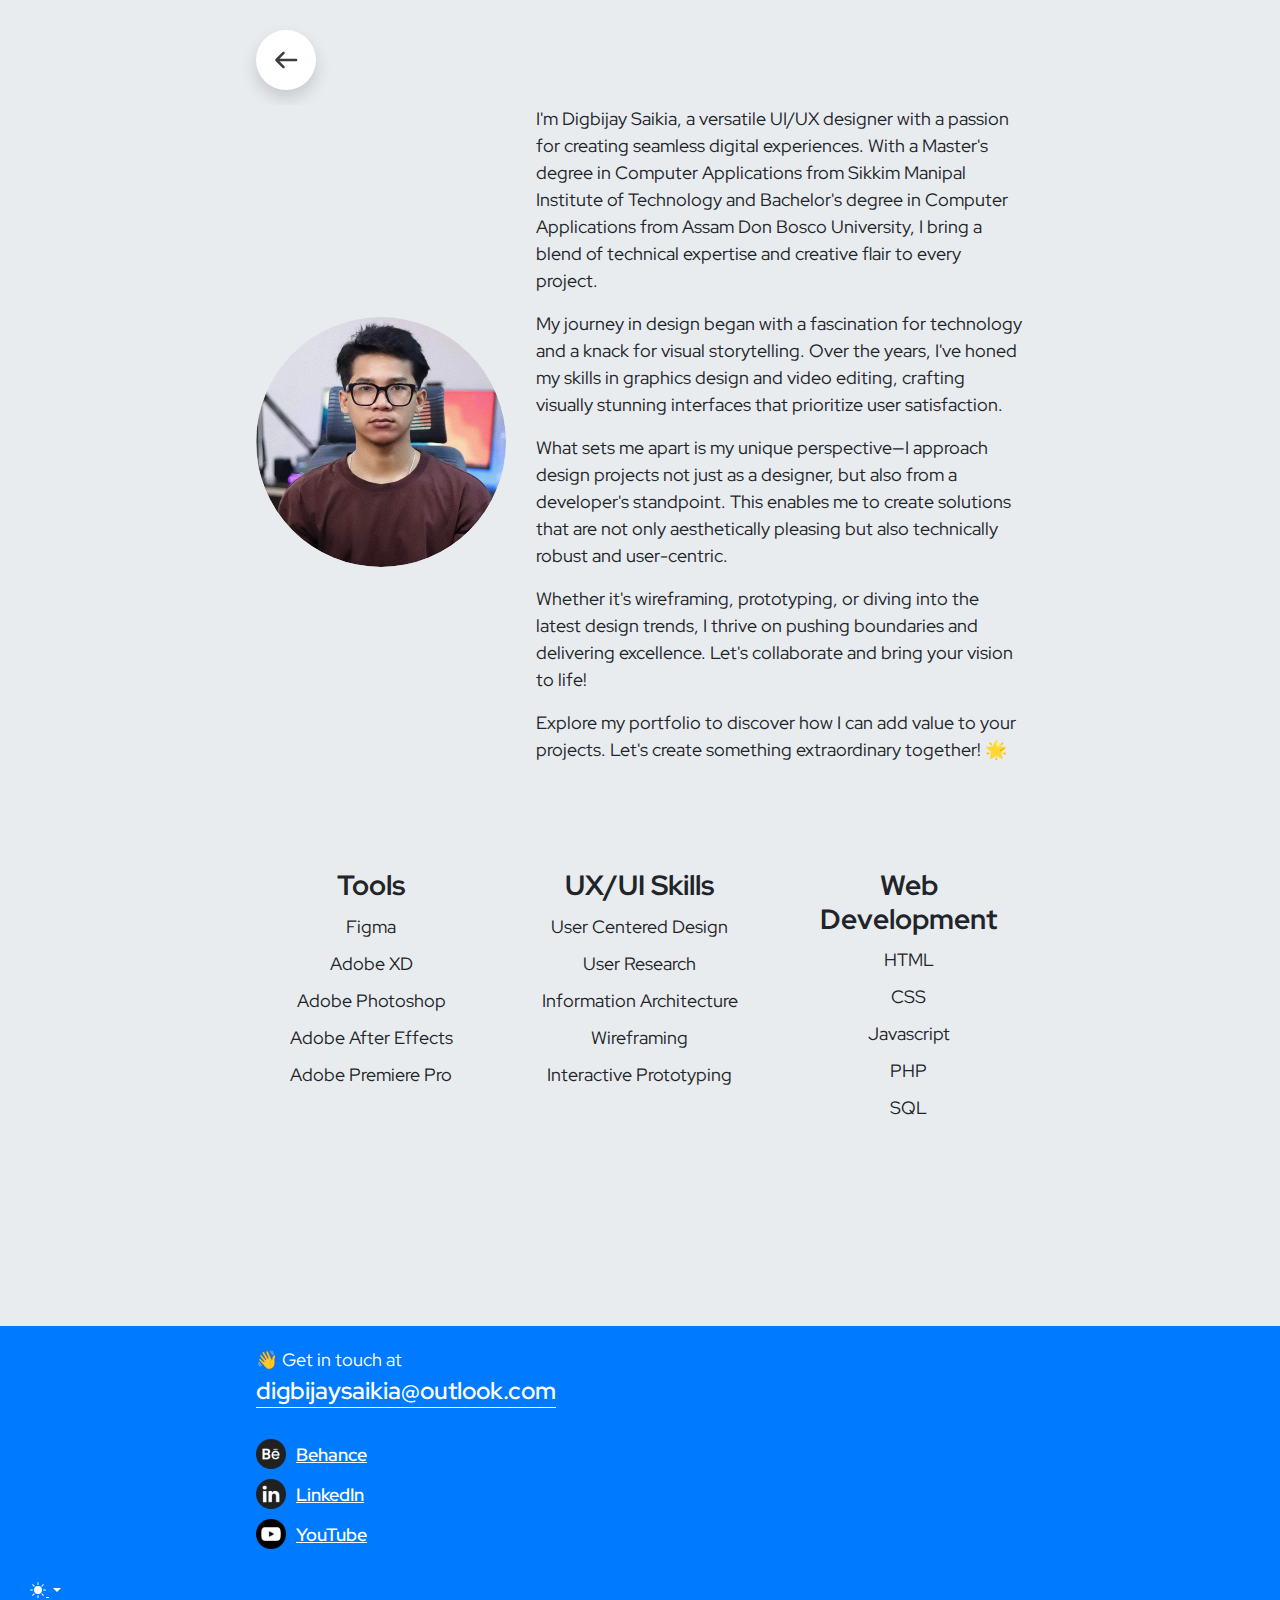
==== commit 23685111: "Update about.html" ====
--- a/about.html
+++ b/about.html
@@ -5,9 +5,6 @@
         <meta name="viewport" content="width=device-width, initial-scale=1.0, shrink-to-fit=no">
         <title>About Me - Digbijay Saikia</title>
         <!-- Set cache-control headers for HTML assets -->
-        <meta http-equiv="Cache-Control" content="max-age=604800, must-revalidate">
-<meta http-equiv="Pragma" content="cache">
-<meta http-equiv="Expires" content="604800">
         <link rel="canonical" href="https://digbijaysaikia.in/about.html">
         <meta property="og:url" content="https://digbijaysaikia.in/about.html">
         <meta property="og:type" content="website">
@@ -135,7 +132,7 @@
                             <li style="color: var(--bs-body-color);">Adobe XD</li>
                             <li style="color: var(--bs-body-color);">Adobe Photoshop</li>
                             <li style="color: var(--bs-body-color);">Adobe After Effects</li>
-                            <li style="color: var(--bs-body-color);">Adobe Premier Pro</li>
+                            <li style="color: var(--bs-body-color);">Adobe Premiere Pro</li>
                         </ul>
                     </div>
                     <div class="skills-column">
